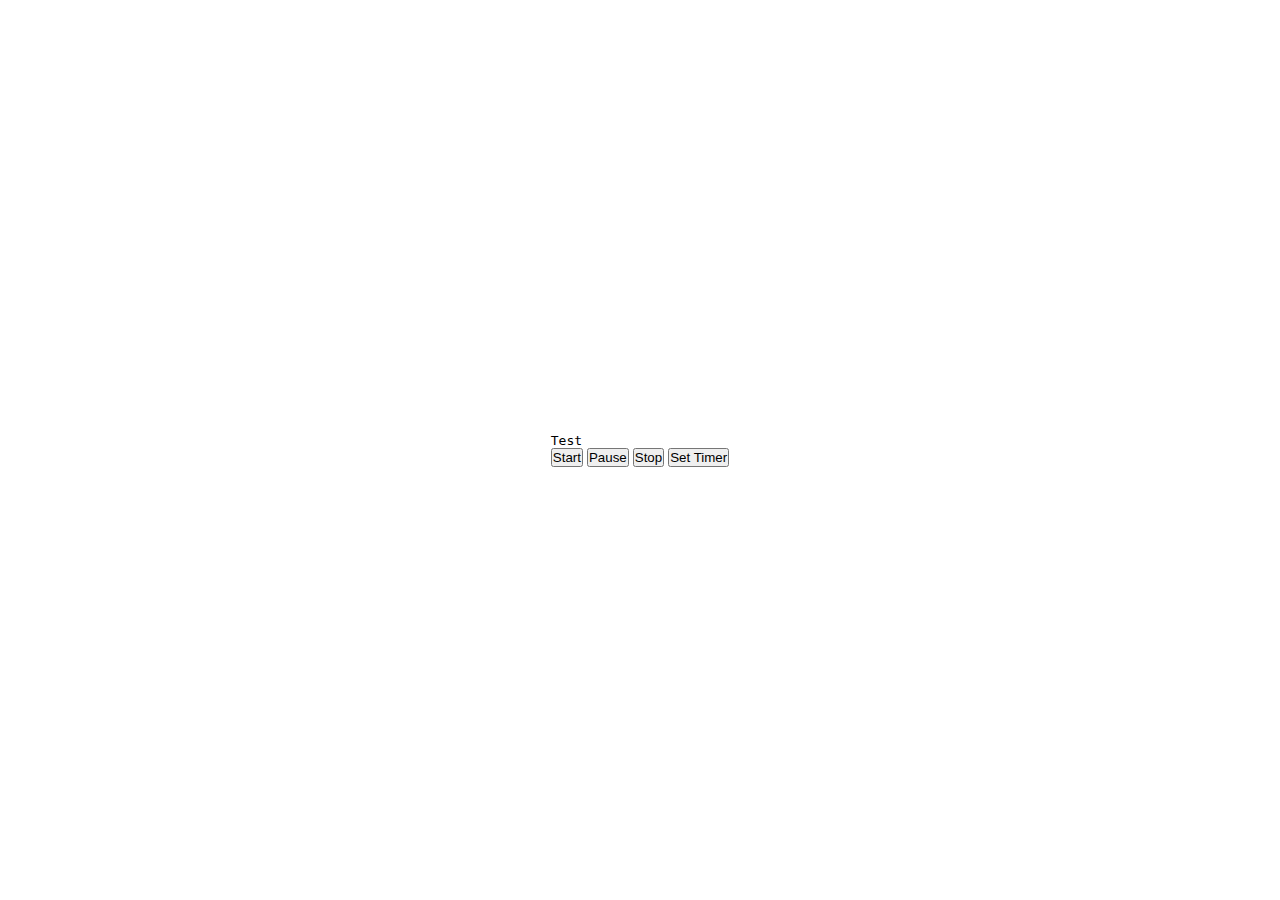
==== Timer/index.html @ d71aca54 "test" ====
<!DOCTYPE html>
<html lang="en">
<head>
    <meta charset="UTF-8">
    <meta http-equiv="X-UA-Compatible" content="IE=edge">
    <meta name="viewport" content="width=device-width, initial-scale=1.0">
    <title>Timer</title>
    <link rel="stylesheet" href="style.css">
</head>
<body>
    <section class="timer">

        <div class="timerText">
            <pre class="Test">Test</pre>
        </div>

        <div class="buttons">
            <button type="butt" class="btn btn-yellow" data-num="startButton">Start</button>
            <button type="butt" class="btn btn-yellow" data-num="startButton">Pause</button>
            <button type="butt" class="btn btn-yellow" data-num="stopButton">Stop</button>
            <button type="butt" class="btn btn-yellow" data-num="setTimerButton">Set Timer</button>
        </div>


    </section>
    <script src="script.js"></script>
</body>
</html>
---- Timer/style.css ----
*{
    margin: 0;
    padding: 0;
    box-sizing: border-box;
}

body{
    min-height: 100vh;
    background: rgb(255, 255, 255);
    display: flex;
    justify-content: center;
    align-items: center;
}
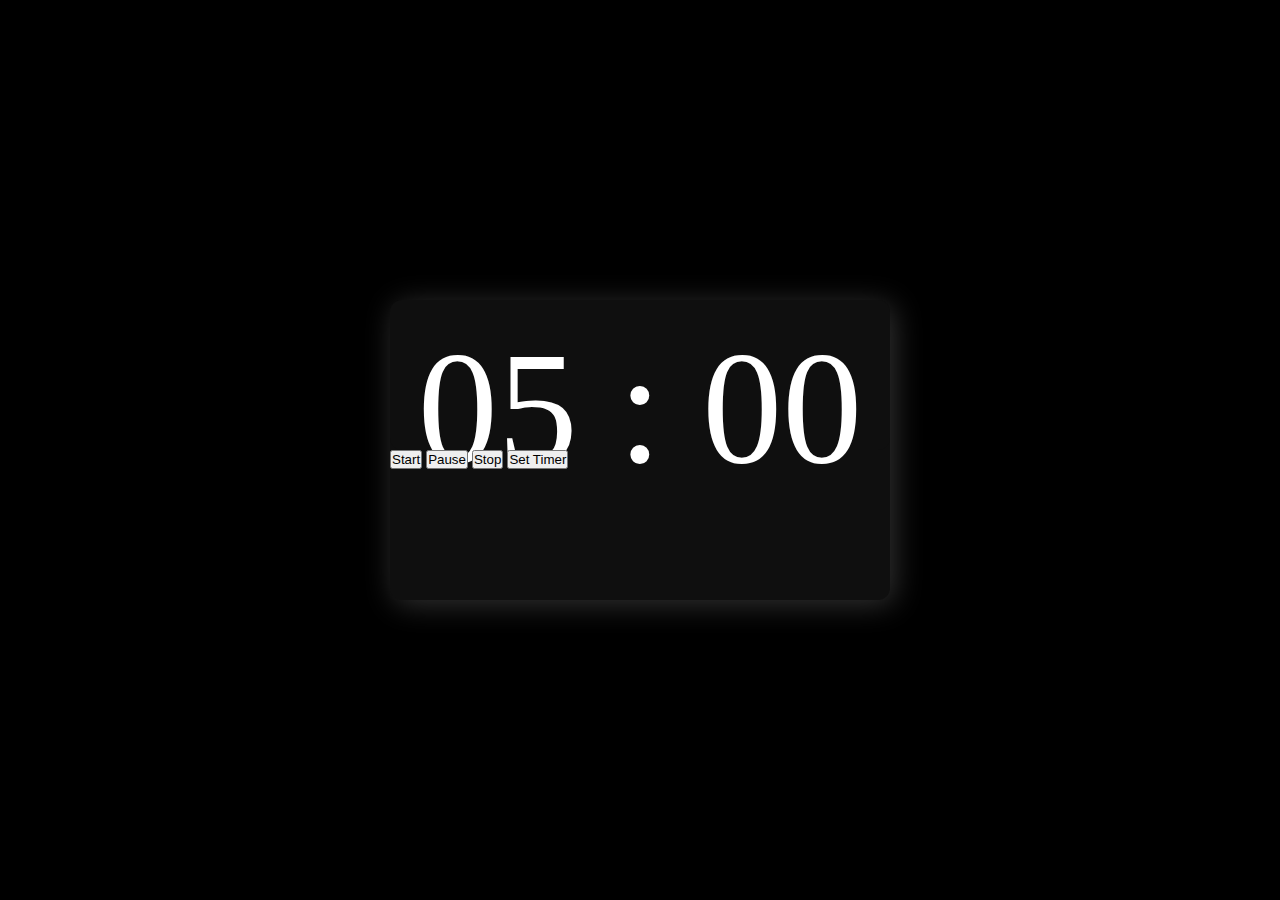
==== commit fca371b6: "update" ====
--- a/Timer/index.html
+++ b/Timer/index.html
@@ -10,9 +10,9 @@
 <body>
     <section class="timer">
 
-        <div class="timerText">
-            <pre class="Test">Test</pre>
-        </div>
+        <form>
+            05 : 00
+        </form>
 
         <div class="buttons">
             <button type="butt" class="btn btn-yellow" data-num="startButton">Start</button>
--- a/Timer/style.css
+++ b/Timer/style.css
@@ -6,8 +6,30 @@
 
 body{
     min-height: 100vh;
-    background: rgb(255, 255, 255);
+    background: rgb(0, 0, 0);
     display: flex;
     justify-content: center;
     align-items: center;
+}
+
+.timer{
+    width: 500px;
+    height: 300px;
+    box-shadow: 4px 4px 30px rgba(255, 255, 255, 0.2);
+    border-radius: 12px;
+    background: rgb(15, 15, 15);
+    overflow: hidden;
+}
+
+form {
+    width: 100%;
+    height: 150px;
+    border: none;
+    border-radius: 12px;
+    font-size: 10rem;
+    padding: 1rem;
+    color: white;
+    background: rgb(15, 15, 15);
+    text-align: center;
+    pointer-events: none;
 }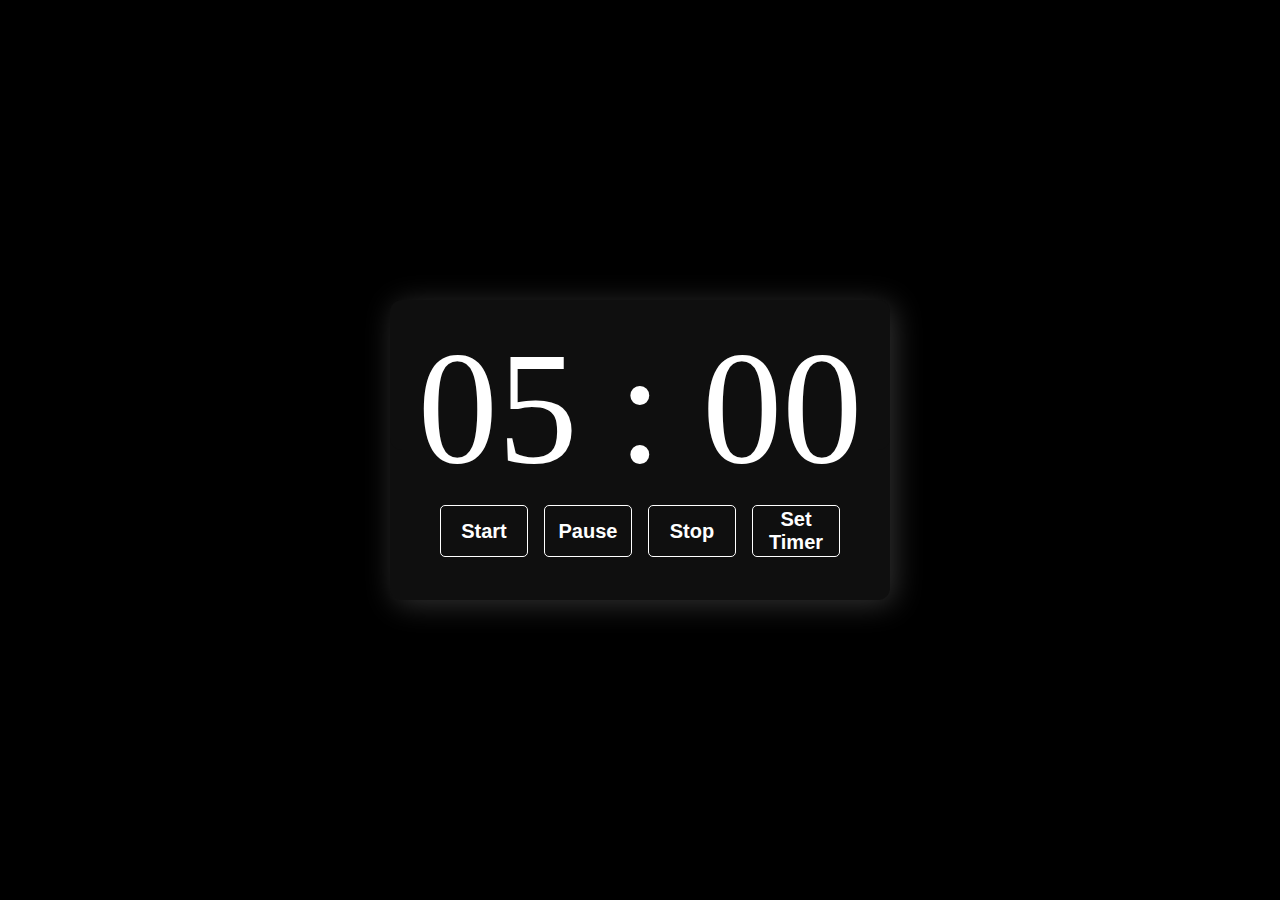
==== commit 91076aef: "kA" ====
--- a/Timer/index.html
+++ b/Timer/index.html
@@ -15,10 +15,10 @@
         </form>
 
         <div class="buttons">
-            <button type="butt" class="btn btn-yellow" data-num="startButton">Start</button>
-            <button type="butt" class="btn btn-yellow" data-num="startButton">Pause</button>
-            <button type="butt" class="btn btn-yellow" data-num="stopButton">Stop</button>
-            <button type="butt" class="btn btn-yellow" data-num="setTimerButton">Set Timer</button>
+            <button type="butt" class="startButton" data-num="1">Start</button>
+            <button type="butt" class="pauseButton" >Pause</button>
+            <button type="butt" class="stopButton" >Stop</button>
+            <button type="butt" class="setTimerButton" >Set Timer</button>
         </div>
 
 
--- a/Timer/style.css
+++ b/Timer/style.css
@@ -32,4 +32,25 @@
     background: rgb(15, 15, 15);
     text-align: center;
     pointer-events: none;
+}
+
+.buttons{
+    display: flex;
+    flex-wrap: wrap;
+    justify-content: space-between;
+    padding: 50px;
+}
+
+button{
+    flex: 0 0 22%;
+    margin: 5px 0px;
+    color: white;
+    background: rgb(15, 15, 15);
+    border: 1px solid white;
+    width: 60px;
+    height: 52px;
+    font-size: 20px;
+    font-weight: 600;
+    border-radius: 5px;
+    cursor: pointer;
 }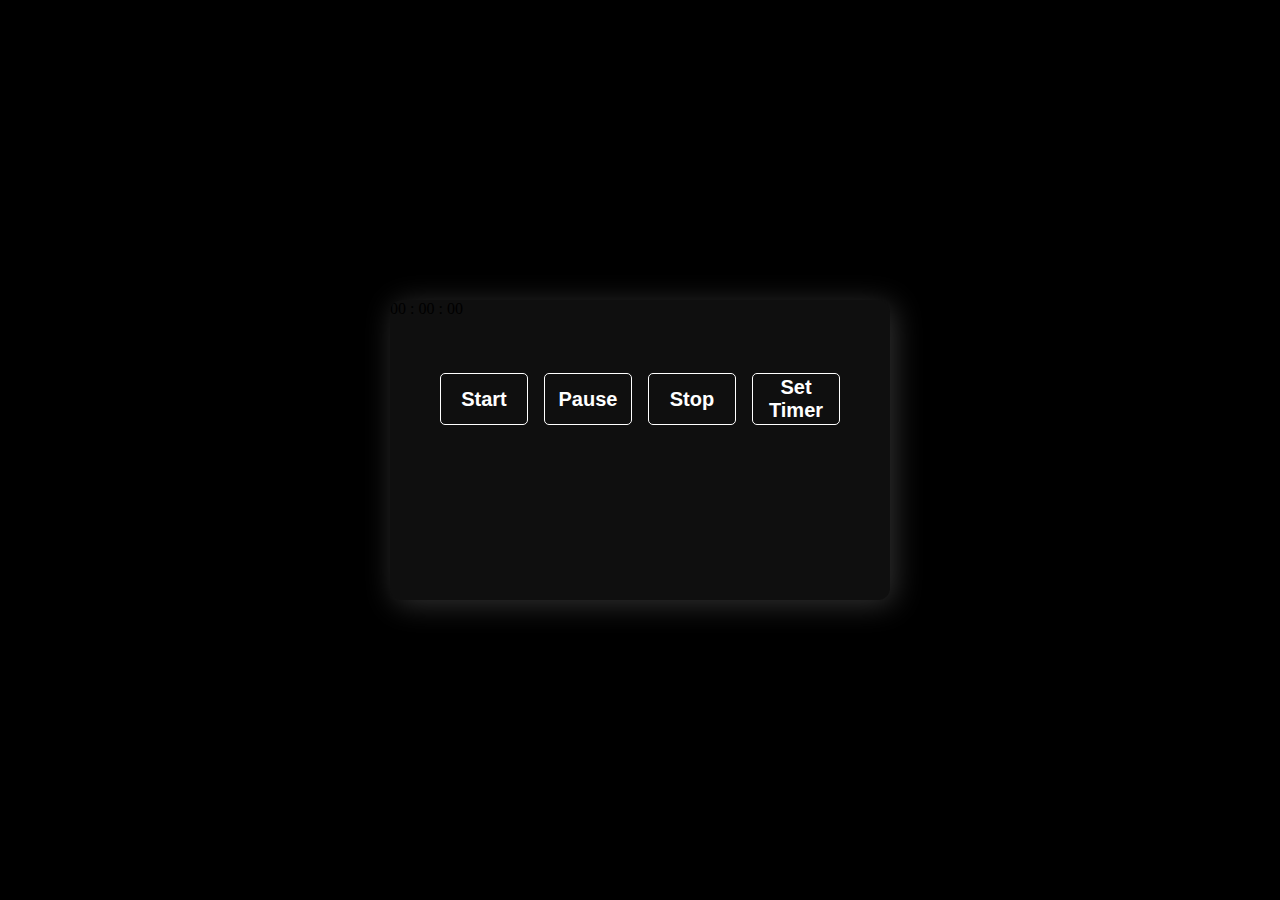
==== commit a3ef053b: "Test" ====
--- a/Timer/index.html
+++ b/Timer/index.html
@@ -10,9 +10,9 @@
 <body>
     <section class="timer">
 
-        <form>
-            05 : 00
-        </form>
+        <div id = "timeContainer">
+            <div id="timeDisplay">00 : 00 : 00</div>
+        </div>
 
         <div class="buttons">
             <button type="butt" class="startButton" data-num="1">Start</button>
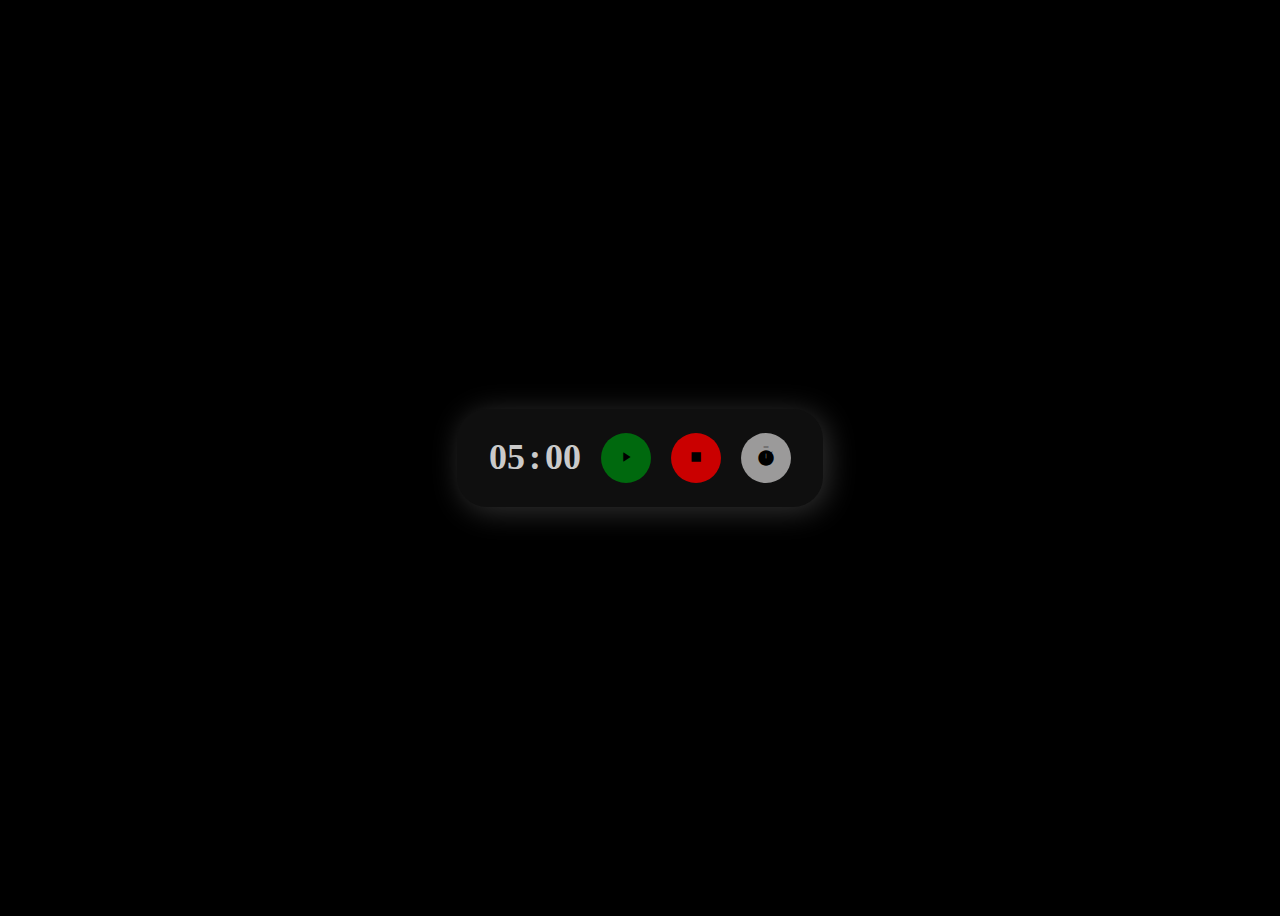
==== commit 50930bff: "Timer is working" ====
--- a/Timer/index.html
+++ b/Timer/index.html
@@ -6,23 +6,10 @@
     <meta name="viewport" content="width=device-width, initial-scale=1.0">
     <title>Timer</title>
     <link rel="stylesheet" href="style.css">
+    <link rel="stylesheet" href="https://fonts.googleapis.com/css2?family=Material+Symbols+Outlined:opsz,wght,FILL,GRAD@20..48,100..700,0..1,-50..200" />
 </head>
 <body>
-    <section class="timer">
-
-        <div id = "timeContainer">
-            <div id="timeDisplay">00 : 00 : 00</div>
-        </div>
-
-        <div class="buttons">
-            <button type="butt" class="startButton" data-num="1">Start</button>
-            <button type="butt" class="pauseButton" >Pause</button>
-            <button type="butt" class="stopButton" >Stop</button>
-            <button type="butt" class="setTimerButton" >Set Timer</button>
-        </div>
-
-
-    </section>
-    <script src="script.js"></script>
+    <div class="timer"></div>
+    <script src="/Timer/js/script.js" type="module"></script>
 </body>
 </html>--- a/Timer/style.css
+++ b/Timer/style.css
@@ -1,5 +1,5 @@
 *{
-    margin: 0;
+    margin: 24;
     padding: 0;
     box-sizing: border-box;
 }
@@ -13,13 +13,43 @@
 }
 
 .timer{
-    width: 500px;
-    height: 300px;
+    color: rgb(202, 202, 202);
+    display: inline-block;
     box-shadow: 4px 4px 30px rgba(255, 255, 255, 0.2);
-    border-radius: 12px;
+    padding: 24px 32px;
+    border-radius: 30px;
     background: rgb(15, 15, 15);
     overflow: hidden;
 }
+
+.timerPart{
+    font-size: 36px;
+    font-weight: bold;
+}
+
+.timerButton{
+    color: rgb(0, 0, 0);
+    width: 50px;
+    height: 50px;
+    margin-left: 16px;
+    border-radius: 50%;
+    border: none;
+    background: rgb(155, 154, 154);
+    cursor: pointer;
+}
+
+.timerButtonStart{
+    background: rgb(0, 105, 14);
+}
+
+.timerButtonPause{
+    background: rgb(184, 197, 0);
+}
+
+.timerButtonStop{
+    background: rgb(202, 0, 0);
+}
+
 
 form {
     width: 100%;
@@ -34,23 +64,10 @@
     pointer-events: none;
 }
 
-.buttons{
-    display: flex;
-    flex-wrap: wrap;
-    justify-content: space-between;
-    padding: 50px;
+.material-symbols-outlined {
+  font-variation-settings:
+  'FILL' 1,
+  'wght' 100,
+  'GRAD' 0,
+  'opsz' 48
 }
-
-button{
-    flex: 0 0 22%;
-    margin: 5px 0px;
-    color: white;
-    background: rgb(15, 15, 15);
-    border: 1px solid white;
-    width: 60px;
-    height: 52px;
-    font-size: 20px;
-    font-weight: 600;
-    border-radius: 5px;
-    cursor: pointer;
-}